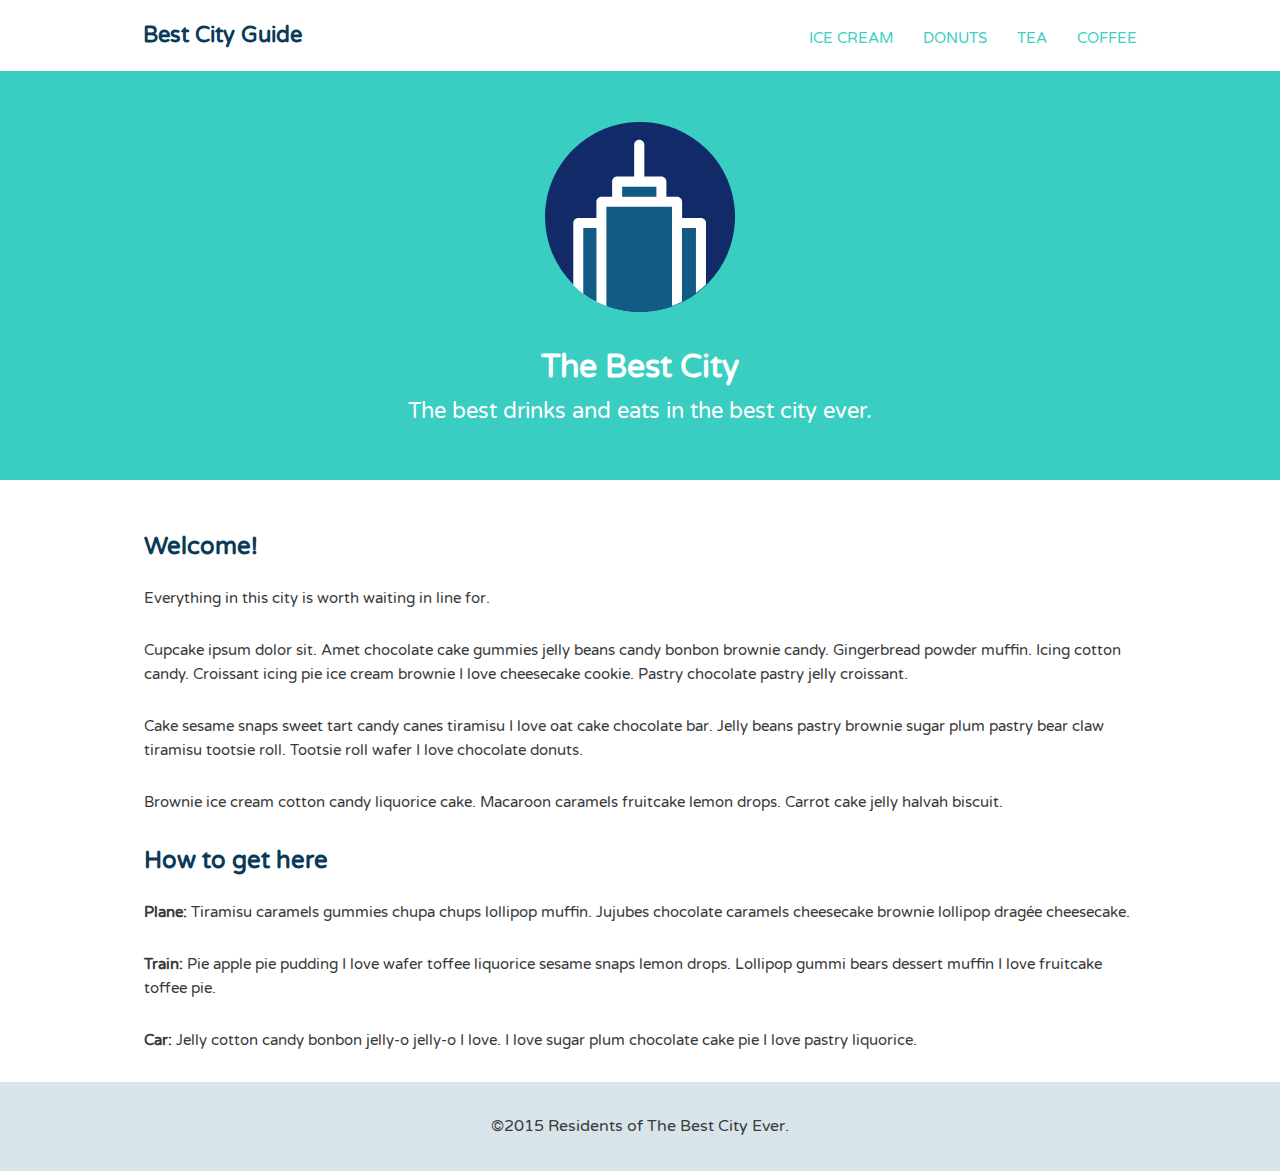
==== responsive_webpage/index.html @ 176b0f18 "Build navigation with Flexbox" ====
<!DOCTYPE html>
<html>
<head>
	<meta name="viewport" content="width=device-width, initial-scale=1.0">
	<title>Best City Guide</title>
	<link href='https://fonts.googleapis.com/css?family=Varela+Round' rel='stylesheet' type='text/css'>
	<link rel="stylesheet" href="css/base.css">
	<link rel="stylesheet" href="css/flexbox.css">
</head>
<body>
	
	<header class="main-header">
		<h1 class="name"><a href="#">Best City Guide</a></h1>
		<ul class="main-nav">
			<li><a href="#">ice cream</a></li>
			<li><a href="#">donuts</a></li>
			<li><a href="#">tea</a></li>
			<li><a href="#">coffee</a></li>
		</ul>
	</header><!--/.main-header-->   

	<div class="banner">
		<img class="logo" src="img/city-logo.svg" alt="City">
		<h1 class="headline">The Best City</h1>
		<span class="tagline">The best drinks and eats in the best city ever.</span>
	</div><!--/.banner-->
	
	<div class="row">		
		<div class="primary col">
			<h2>Welcome!</h2>
			<p>Everything in this city is worth waiting in line for.</p>
			<p>Cupcake ipsum dolor sit. Amet chocolate cake gummies jelly beans candy bonbon brownie candy. Gingerbread powder muffin. Icing cotton candy. Croissant icing pie ice cream brownie I love cheesecake cookie. Pastry chocolate pastry jelly croissant.</p>
			<p>Cake sesame snaps sweet tart candy canes tiramisu I love oat cake chocolate bar. Jelly beans pastry brownie sugar plum pastry bear claw tiramisu tootsie roll. Tootsie roll wafer I love chocolate donuts.</p>
			<p>Brownie ice cream cotton candy liquorice cake. Macaroon caramels fruitcake lemon drops. Carrot cake jelly halvah biscuit. </p>
		</div><!--/.primary-->
		
		<div class="secondary col">
			<h2>How to get here</h2>
			<p><strong>Plane: </strong>Tiramisu caramels gummies chupa chups lollipop muffin. Jujubes chocolate caramels cheesecake brownie lollipop drag&#233;e cheesecake.</p>
			<p><strong>Train: </strong>Pie apple pie pudding I love wafer toffee liquorice sesame snaps lemon drops. Lollipop gummi bears dessert muffin I love fruitcake toffee pie.</p>
			<p><strong>Car: </strong>Jelly cotton candy bonbon jelly-o jelly-o I love. I love sugar plum chocolate cake pie I love pastry liquorice.</p>
		</div><!--/.secondary-->
	</div>
	
	<footer class="main-footer">
		<span>&copy;2015 Residents of The Best City Ever.</span>
	</footer>
	
</body>
</html>
---- responsive_webpage/css/base.css ----
/* ================================= 
  Base Element Styles
==================================== */

* {
	box-sizing: border-box;
}
body {
	font-family: 'Varela Round', sans-serif;
	line-height: 1.6;
	color: #3a3a3a;
	margin: 0;
}
ul {
  margin: 0;
  padding: 0;
  list-style: none;
}
p {
	font-size: .95em;
	margin-bottom: 1.8em;
}
h2,
h3,
a {
	color: #093a58;
}
h2,
h3 {
	margin-top: 0;
}
a {
	text-decoration: none;
}
img {
	max-width: 100%;
}

/* ================================= 
  Base Layout Styles
==================================== */

/* ---- Navigation ---- */

.name {
	font-size: 1.35em;
	margin: 0;
}
.main-nav {
	margin-top: 5px;
}
.name a,
.main-nav a {
	text-align: center;
	display: block;
	padding: 10px 15px;
}
.main-nav a {
	font-size: .95em;
	color: #3acec2;
	text-transform: uppercase;
}
.main-nav a:hover {
	color: #093a58;
}

/* ---- Layout Containers ---- */

.main-header {
	padding-top: .5em;
	padding-bottom: .5em;
}
.banner,
.main-footer {
	text-align: center;
}
.banner {
	color: #fff;
	background: #3acec2;
	padding: 3.2em 0;
	margin-bottom: 48px;
}
.col {
	padding-right: 1em;
	padding-left: 1em;
}
.main-footer {
	background: #d9e4ea;
	padding: 2em 0;
	margin-top: 30px;
}

/* ---- Page Elements ---- */

.logo {
	width: 190px;
}
.headline {
	margin-bottom: 0;
}
.feat-img {
	border-radius: 5px;
}

/* ================================= 
  Media Queries
==================================== */

@media (min-width: 769px) {
	.main-header,
	.row {
		width: 90%;
		margin: 0 auto;
	}
	.tagline {
		font-size: 1.4em;
	}
}
@media (min-width: 1025px) {
	.main-header,
	.row {
		width: 80%;
		max-width: 1150px;
	}
}
---- responsive_webpage/css/flexbox.css ----
/* ================================= 
  Media Queries
==================================== */

@media (min-width: 769px) {

  .main-header,
  .main-nav {
    display: flex;
  }

  .main-header {
    flex-direction: column;
    align-items: center;
  }

}

@media (min-width: 1025px) {

  .main-header {
    flex-direction: row;
    justify-content: space-between;
  }

}
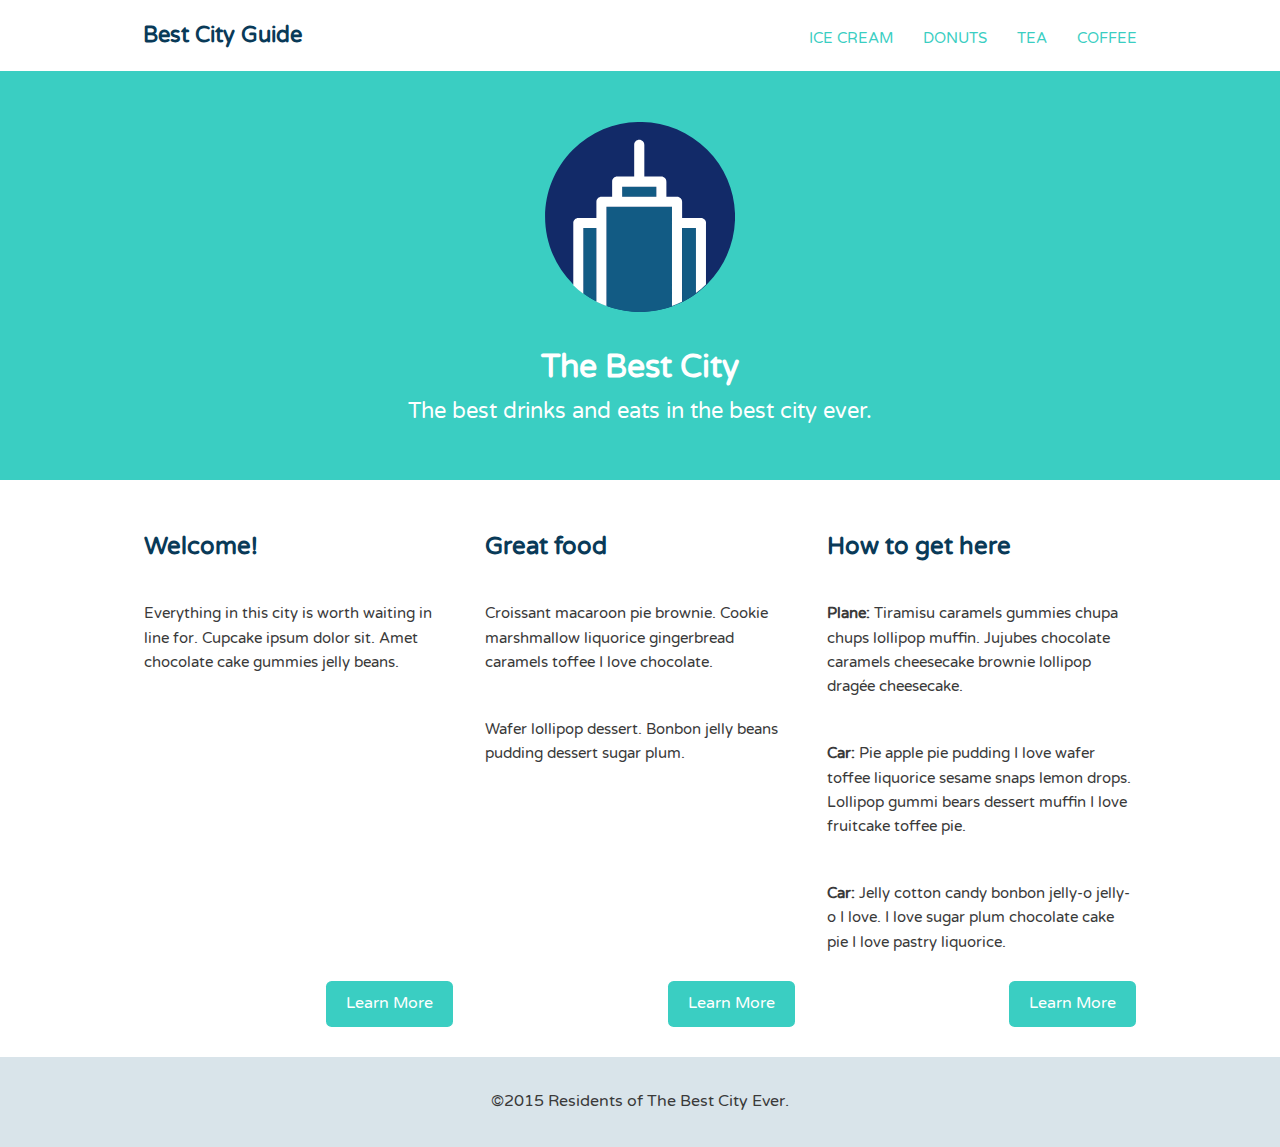
==== commit 4db67db6: "Aligning items to the bottom of column" ====
--- a/responsive_webpage/index.html
+++ b/responsive_webpage/index.html
@@ -1,50 +1,56 @@
 <!DOCTYPE html>
 <html>
-<head>
-	<meta name="viewport" content="width=device-width, initial-scale=1.0">
-	<title>Best City Guide</title>
-	<link href='https://fonts.googleapis.com/css?family=Varela+Round' rel='stylesheet' type='text/css'>
-	<link rel="stylesheet" href="css/base.css">
-	<link rel="stylesheet" href="css/flexbox.css">
-</head>
-<body>
-	
-	<header class="main-header">
-		<h1 class="name"><a href="#">Best City Guide</a></h1>
-		<ul class="main-nav">
-			<li><a href="#">ice cream</a></li>
-			<li><a href="#">donuts</a></li>
-			<li><a href="#">tea</a></li>
-			<li><a href="#">coffee</a></li>
-		</ul>
-	</header><!--/.main-header-->   
+	<head>
+		<meta name="viewport" content="width=device-width, initial-scale=1.0">
+		<title>Best City Guide</title>
+		<link href='https://fonts.googleapis.com/css?family=Varela+Round' rel='stylesheet' type='text/css'>
+		<link rel="stylesheet" href="css/base.css">
+		<link rel="stylesheet" href="css/flexbox.css">
+	</head>
+	<body>
+		
+		<header class="main-header">
+			<h1 class="name"><a href="#">Best City Guide</a></h1>
+			<ul class="main-nav">
+				<li><a href="#">ice cream</a></li>
+				<li><a href="#">donuts</a></li>
+				<li><a href="#">tea</a></li>
+				<li><a href="#">coffee</a></li>
+			</ul>
+		</header>
 
-	<div class="banner">
-		<img class="logo" src="img/city-logo.svg" alt="City">
-		<h1 class="headline">The Best City</h1>
-		<span class="tagline">The best drinks and eats in the best city ever.</span>
-	</div><!--/.banner-->
-	
-	<div class="row">		
-		<div class="primary col">
-			<h2>Welcome!</h2>
-			<p>Everything in this city is worth waiting in line for.</p>
-			<p>Cupcake ipsum dolor sit. Amet chocolate cake gummies jelly beans candy bonbon brownie candy. Gingerbread powder muffin. Icing cotton candy. Croissant icing pie ice cream brownie I love cheesecake cookie. Pastry chocolate pastry jelly croissant.</p>
-			<p>Cake sesame snaps sweet tart candy canes tiramisu I love oat cake chocolate bar. Jelly beans pastry brownie sugar plum pastry bear claw tiramisu tootsie roll. Tootsie roll wafer I love chocolate donuts.</p>
-			<p>Brownie ice cream cotton candy liquorice cake. Macaroon caramels fruitcake lemon drops. Carrot cake jelly halvah biscuit. </p>
-		</div><!--/.primary-->
+		<div class="banner">
+			<img class="logo" src="img/city-logo.svg" alt="City">
+			<h1 class="headline">The Best City</h1>
+			<span class="tagline">The best drinks and eats in the best city ever.</span>
+		</div>
 		
-		<div class="secondary col">
-			<h2>How to get here</h2>
-			<p><strong>Plane: </strong>Tiramisu caramels gummies chupa chups lollipop muffin. Jujubes chocolate caramels cheesecake brownie lollipop drag&#233;e cheesecake.</p>
-			<p><strong>Train: </strong>Pie apple pie pudding I love wafer toffee liquorice sesame snaps lemon drops. Lollipop gummi bears dessert muffin I love fruitcake toffee pie.</p>
-			<p><strong>Car: </strong>Jelly cotton candy bonbon jelly-o jelly-o I love. I love sugar plum chocolate cake pie I love pastry liquorice.</p>
-		</div><!--/.secondary-->
-	</div>
-	
-	<footer class="main-footer">
-		<span>&copy;2015 Residents of The Best City Ever.</span>
-	</footer>
-	
-</body>
+		<div class="row">		
+			<div class="primary col">
+				<h2>Welcome!</h2>
+				<p>Everything in this city is worth waiting in line for. Cupcake ipsum dolor sit. Amet chocolate cake gummies jelly beans.</p>
+				<a class="button" href="#">Learn More</a>
+			</div>
+			
+			<div class="secondary col">
+				<h2>Great food</h2>
+				<p>Croissant macaroon pie brownie. Cookie marshmallow liquorice gingerbread caramels toffee I love chocolate.</p>
+				<p>Wafer lollipop dessert. Bonbon jelly beans pudding dessert sugar plum.</p>
+				<a class="button" href="#">Learn More</a>
+			</div>
+				
+			<div class="tertiary col">
+				<h2>How to get here</h2>
+				<p><strong>Plane: </strong>Tiramisu caramels gummies chupa chups lollipop muffin. Jujubes chocolate caramels cheesecake brownie lollipop drag&#233;e cheesecake.</p>
+				<p><strong>Car: </strong>Pie apple pie pudding I love wafer toffee liquorice sesame snaps lemon drops. Lollipop gummi bears dessert muffin I love fruitcake toffee pie.</p>
+				<p><strong>Car: </strong>Jelly cotton candy bonbon jelly-o jelly-o I love. I love sugar plum chocolate cake pie I love pastry liquorice.</p>
+				<a class="button" href="#">Learn More</a>
+			</div>
+		</div>
+		
+		<footer class="main-footer">
+			<span>&copy;2015 Residents of The Best City Ever.</span>
+		</footer>
+		
+	</body>
 </html>--- a/responsive_webpage/css/base.css
+++ b/responsive_webpage/css/base.css
@@ -101,6 +101,13 @@
 .feat-img {
 	border-radius: 5px;
 }
+.button {
+	color: #fff;
+	text-align: center;
+	padding: .625em 1.25em;
+	background: #3acec2;
+	border-radius: .35em;
+}
 
 /* ================================= 
   Media Queries
--- a/responsive_webpage/css/flexbox.css
+++ b/responsive_webpage/css/flexbox.css
@@ -2,10 +2,40 @@
   Media Queries
 ==================================== */
 
+/* Small Screens */
+@media (min-width: 320px) and (max-width: 769px) {
+  .col {
+    display: flex;
+  }
+
+  .col {
+    flex: 1;
+    flex-direction: column;
+  }
+
+  h2,
+  h3 {
+    margin-top: 50px;
+  }
+
+  p {
+    margin-top: 0;
+  }
+
+  .col {
+    flex: 1;
+    flex-direction: column;
+  }
+
+}
+
+/* Medium Screens */
 @media (min-width: 769px) {
 
   .main-header,
-  .main-nav {
+  .main-nav,
+  .row,
+  .col {
     display: flex;
   }
 
@@ -14,13 +44,24 @@
     align-items: center;
   }
 
+  .col {
+    flex: 1;
+    flex-direction: column;
+  }
+
+  .button {
+    margin-top: auto;
+    align-self: flex-end;
+  }
+
 }
 
+/* Large and Widest Screens */
 @media (min-width: 1025px) {
 
-  .main-header {
-    flex-direction: row;
-    justify-content: space-between;
+	.main-header {
+		flex-direction: row;
+		justify-content: space-between;
   }
 
 }